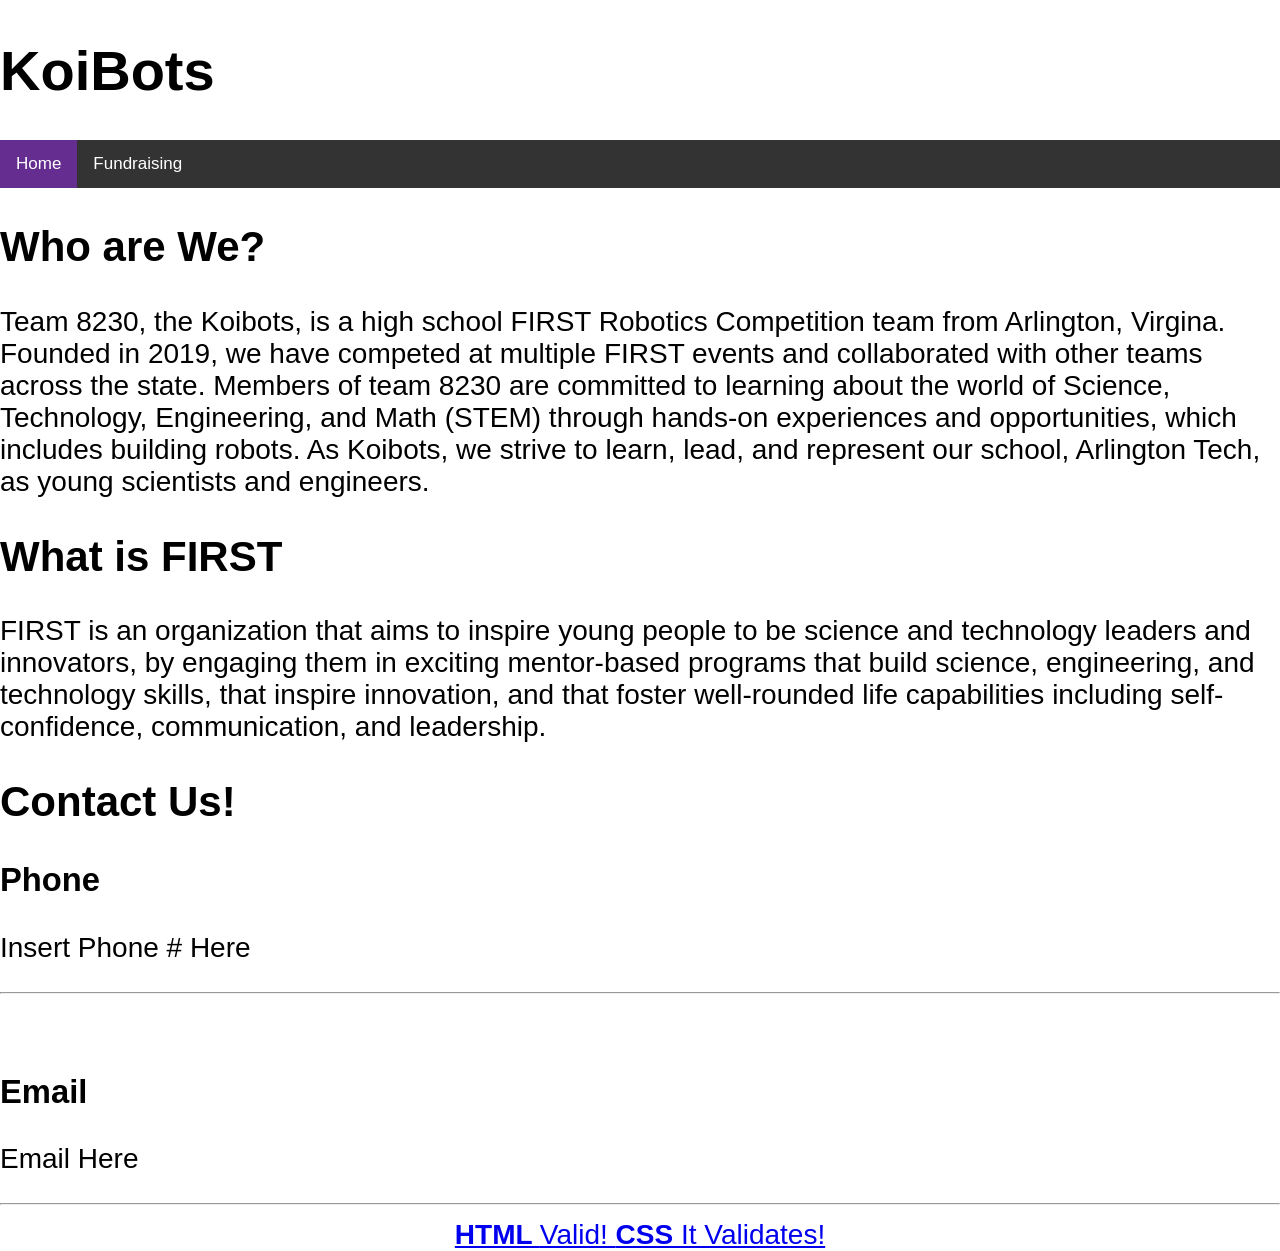
==== index.html @ 6999966a "Update index.html" ====
<!DOCTYPE html>
<html lang="en">
<head>
  <link rel="stylesheet" type="text/css" href="styles.css"></link>
<meta charset="utf-8">
<style>
@import(styles.css)  
</style>
<title>KoiBots</title>
</head>
<h1>KoiBots</h1>
<body>
  <div id="navbar">
    <a class="active" href="index.html">Home</a>
    <a href="fundraising.html">Fundraising</a>
  </div> 
  
  <h2>Who are We?</h2>
  <p>Team 8230, the Koibots, is a high school FIRST Robotics Competition team from Arlington, Virgina. Founded in 2019, we have competed at multiple FIRST events and collaborated with other teams across the state. Members of team 8230 are committed to learning about the world of Science, Technology, Engineering, and Math (STEM) through hands-on experiences and opportunities, which includes building robots. As Koibots, we strive to learn, lead, and represent our school, Arlington Tech, as young scientists and engineers. </p>
  
  <h2>What is FIRST</h2>
  <p>FIRST is an organization that aims to inspire young people to be science and technology leaders and innovators, by engaging them in exciting mentor-based programs that build science, engineering, and technology skills, that inspire innovation, and that foster well-rounded life capabilities including self-confidence, communication, and leadership.</p>
  
  <h2>Contact Us!</h2>
  <h3>Phone</h3>
    <p>Insert Phone # Here</p> 
    <hr>
    <br>

  <h3>Email</h3>
    <p>Email Here</p>
    <hr>
<footer style="text-align: center;">
<a href="http://validator.w3.org/check/referer" class="x">
<strong> HTML </strong> Valid! </a>
<a href="http://jigsaw.w3.org/css-validator/check/referer" class="x">
<strong> CSS </strong> It Validates! </a>
</footer>
</body>
</html>
---- styles.css ----
/*
KoiBots purple: #662d91
*/

body {
  margin: 0;
  font-size: 28px;
  font-family: Arial, Helvetica, sans-serif;
}
#navbar {
  overflow: hidden;
  background-color: #333;
}
#navbar a {
  float: left;
  display: block;
  color: white;
  text-align: center;
  padding: 14px 16px;
  text-decoration: none;
  font-size: 17px;
}
#navbar a.active {
  background-color: #662d91;
  color: white;
}
#navbar a:hover {
  background-color: #ddd;
  color: black;
}
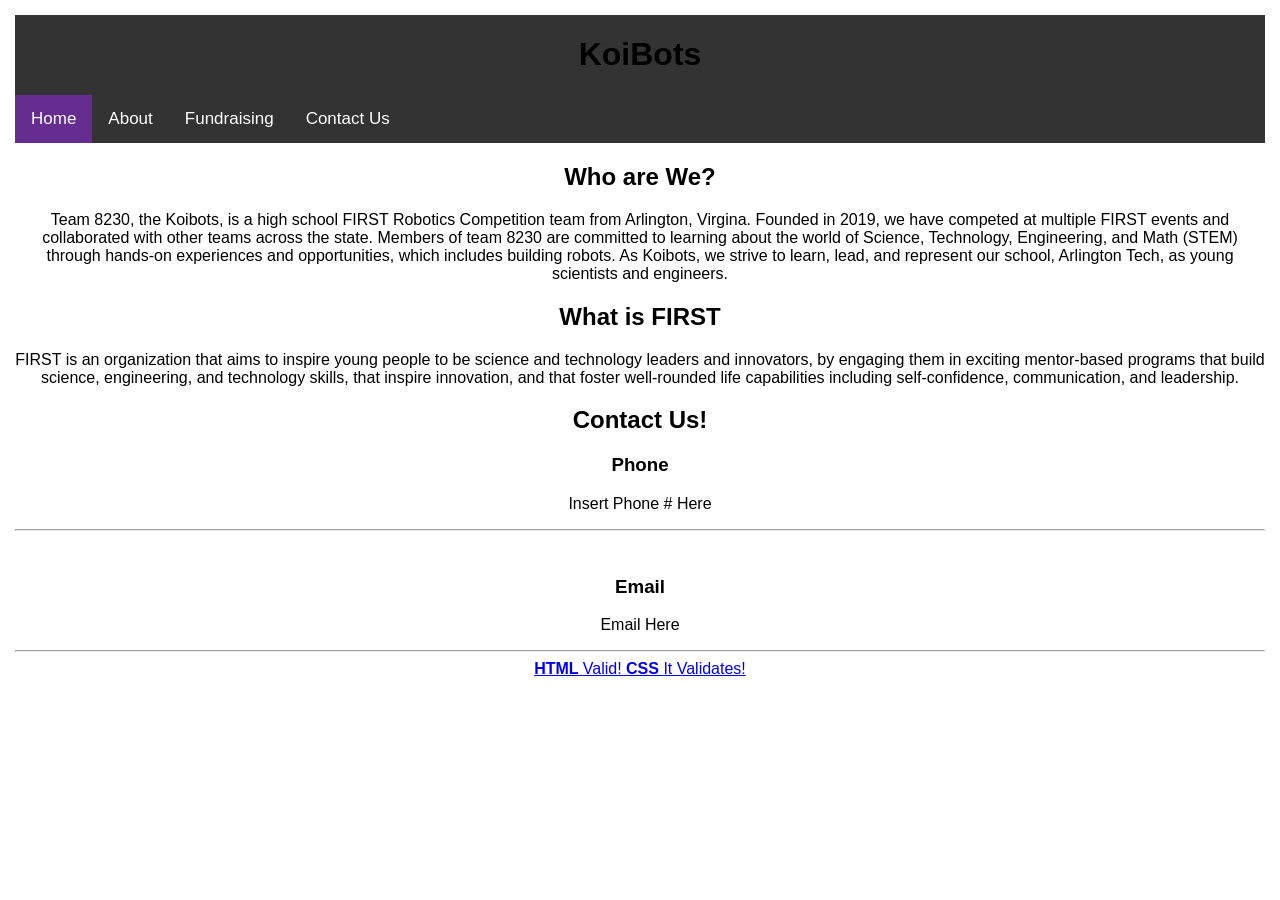
==== commit ddcb7351: "Update index.html" ====
--- a/index.html
+++ b/index.html
@@ -8,11 +8,13 @@
 </style>
 <title>KoiBots</title>
 </head>
+  <div id="navbar">
 <h1>KoiBots</h1>
 <body>
-  <div id="navbar">
     <a class="active" href="index.html">Home</a>
+    <a href="aboutus.html">About</a>
     <a href="fundraising.html">Fundraising</a>
+    <a href="contact.html">Contact Us</a>
   </div> 
   
   <h2>Who are We?</h2>
--- a/styles.css
+++ b/styles.css
@@ -3,9 +3,14 @@
 */
 
 body {
-  margin: 0;
+  margin: 15px;
+  padding: 2px
   font-size: 28px;
   font-family: Arial, Helvetica, sans-serif;
+  text-align: center;
+}
+img {
+  size: 80%;
 }
 #navbar {
   overflow: hidden;
@@ -14,7 +19,7 @@
 #navbar a {
   float: left;
   display: block;
-  color: white;
+  color: #FFF;
   text-align: center;
   padding: 14px 16px;
   text-decoration: none;
@@ -28,3 +33,6 @@
   background-color: #ddd;
   color: black;
 }
+.flyer{
+  width: 100%
+}
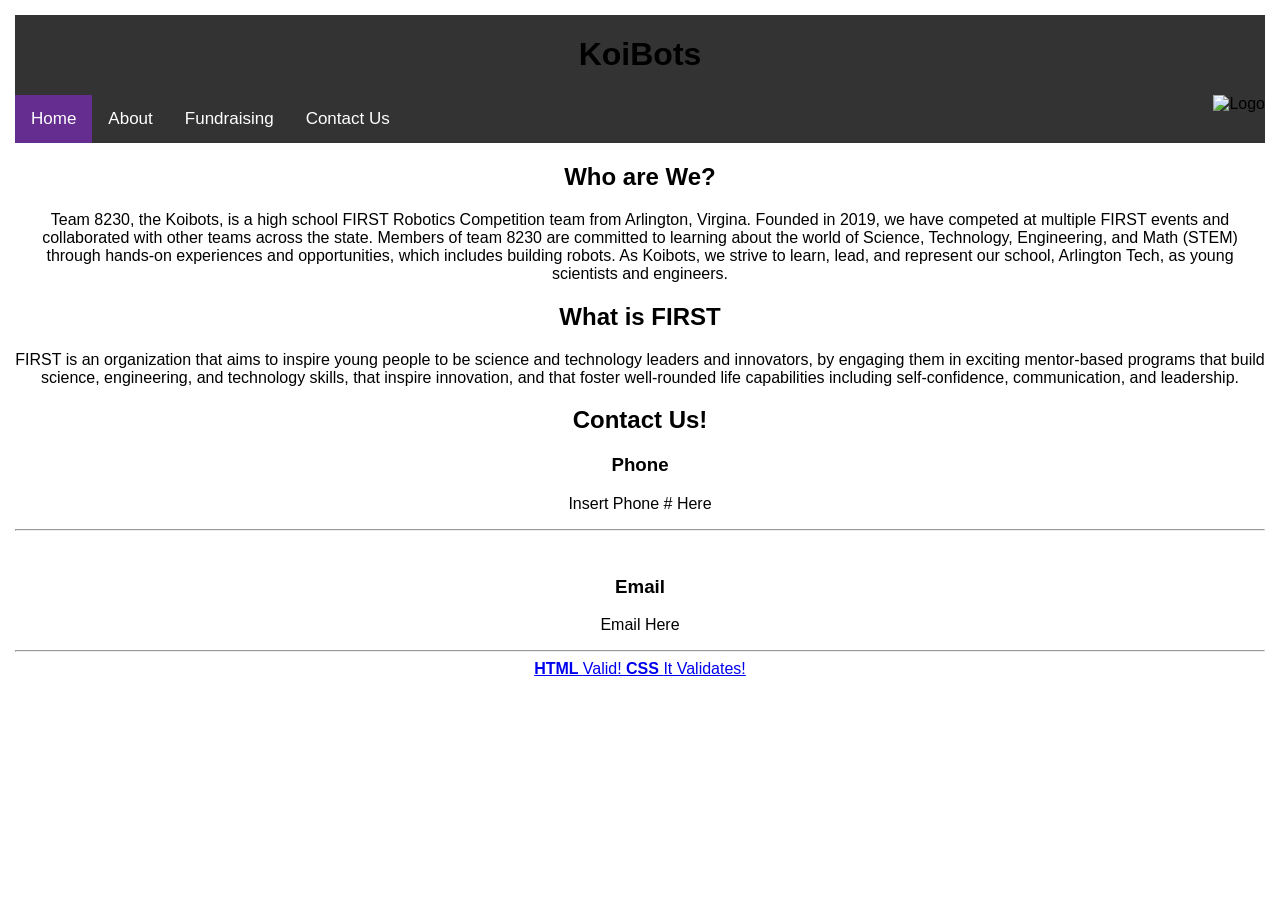
==== commit 17a4f20a: "Update index.html" ====
--- a/index.html
+++ b/index.html
@@ -15,6 +15,7 @@
     <a href="aboutus.html">About</a>
     <a href="fundraising.html">Fundraising</a>
     <a href="contact.html">Contact Us</a>
+    <img src"pics/KoiBots_Final.jpg" alt="Logo" align="right">
   </div> 
   
   <h2>Who are We?</h2>
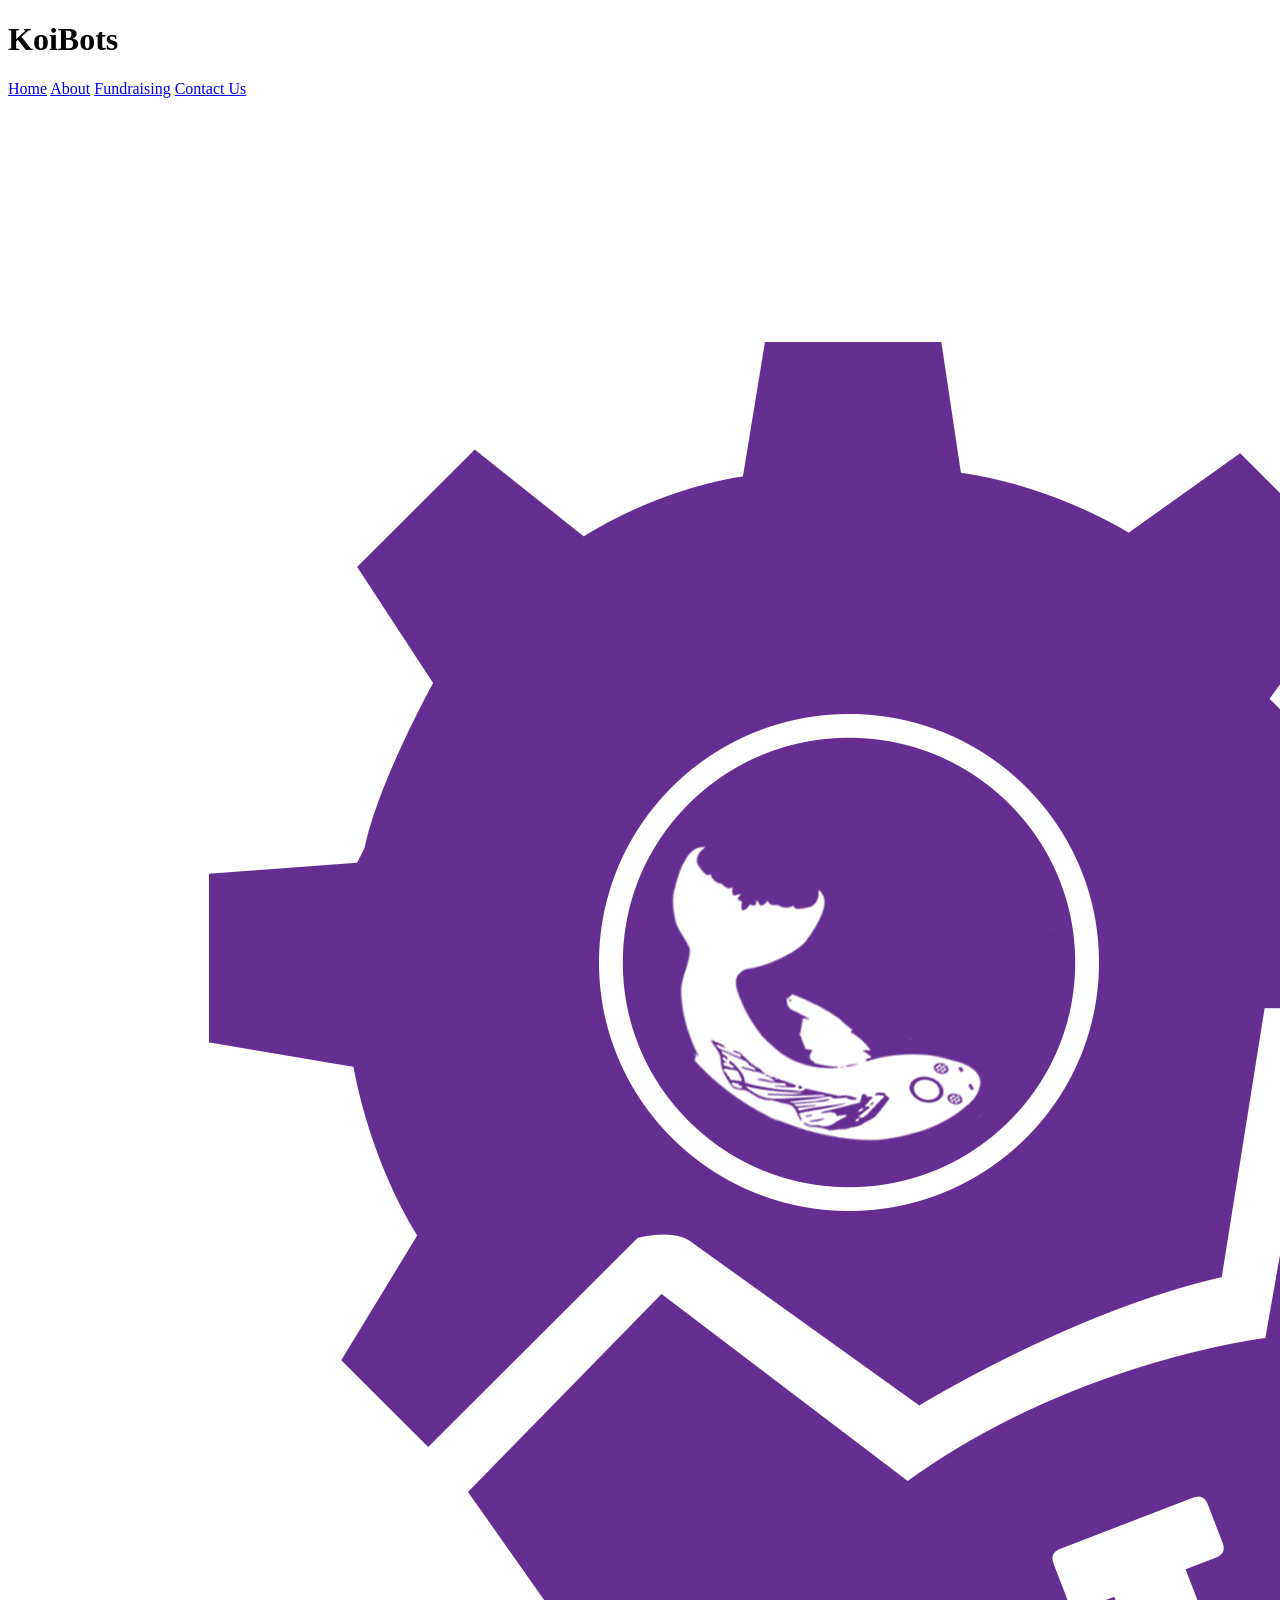
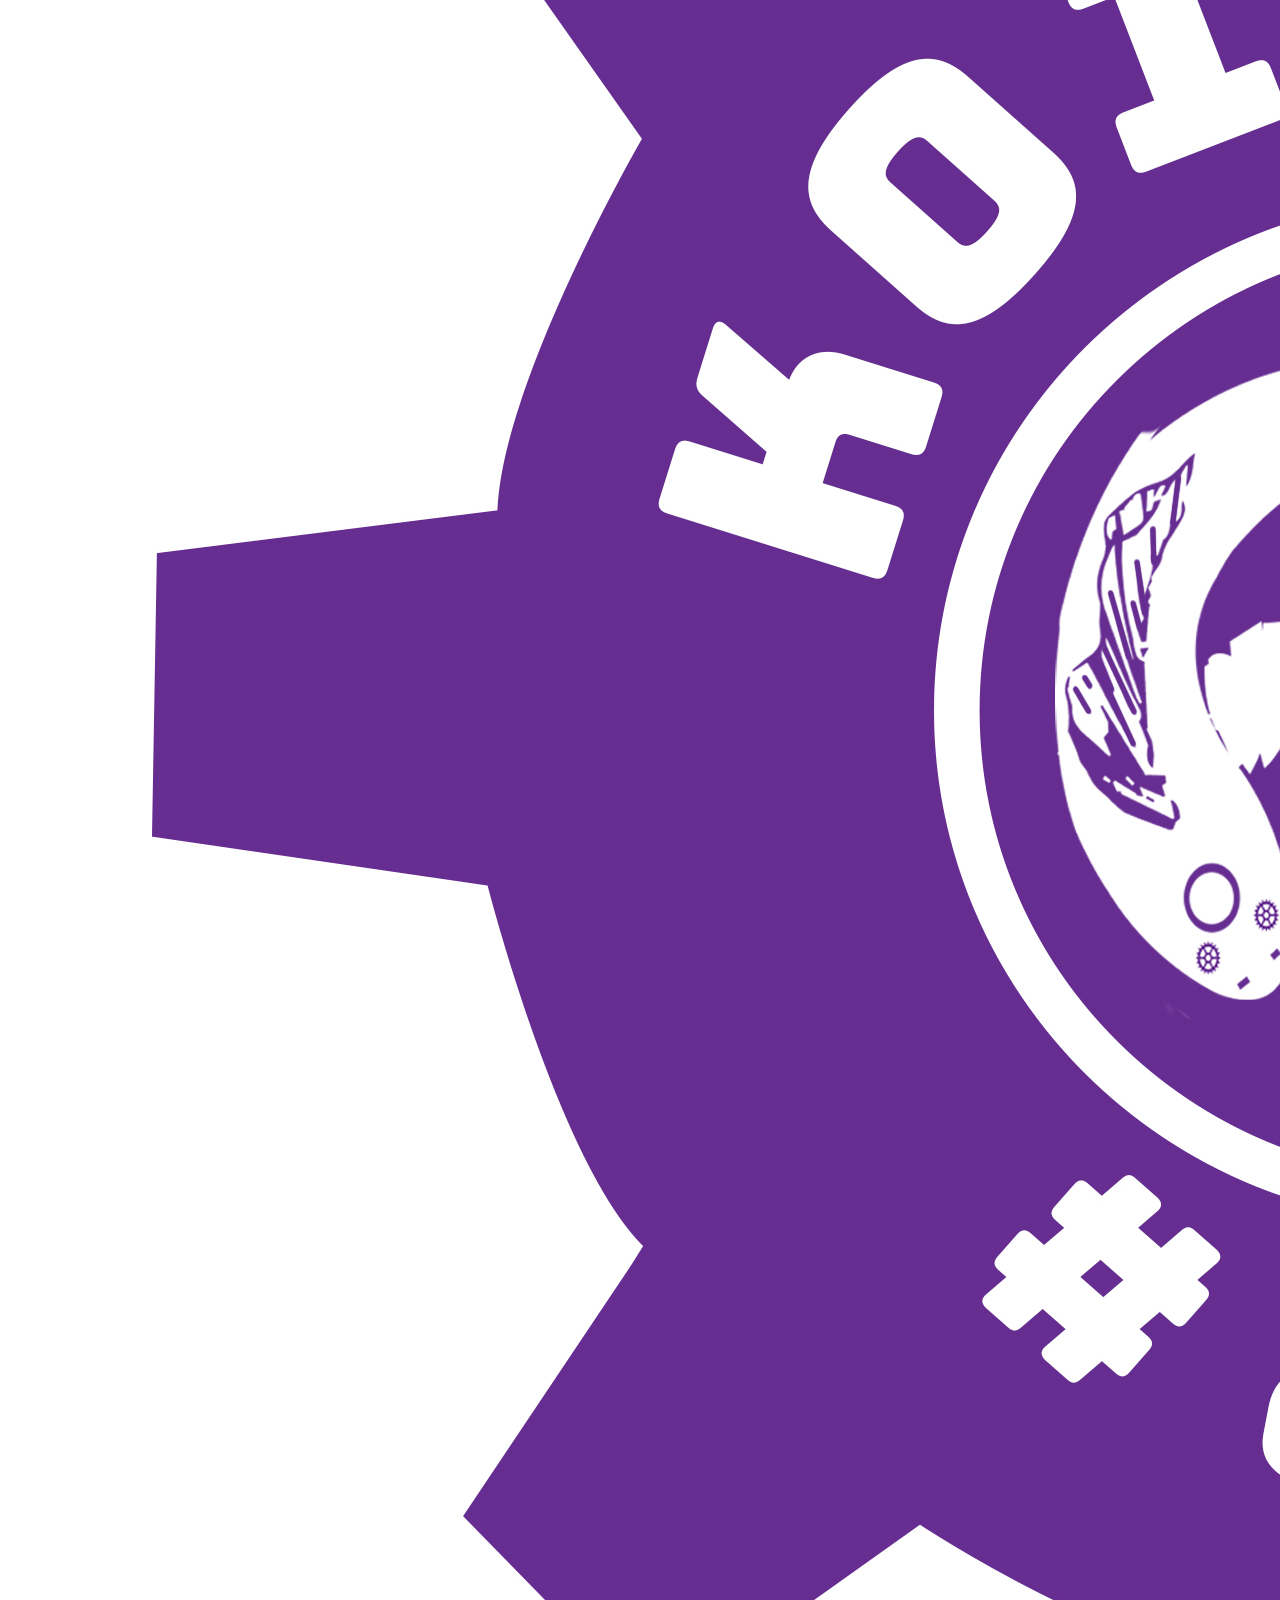
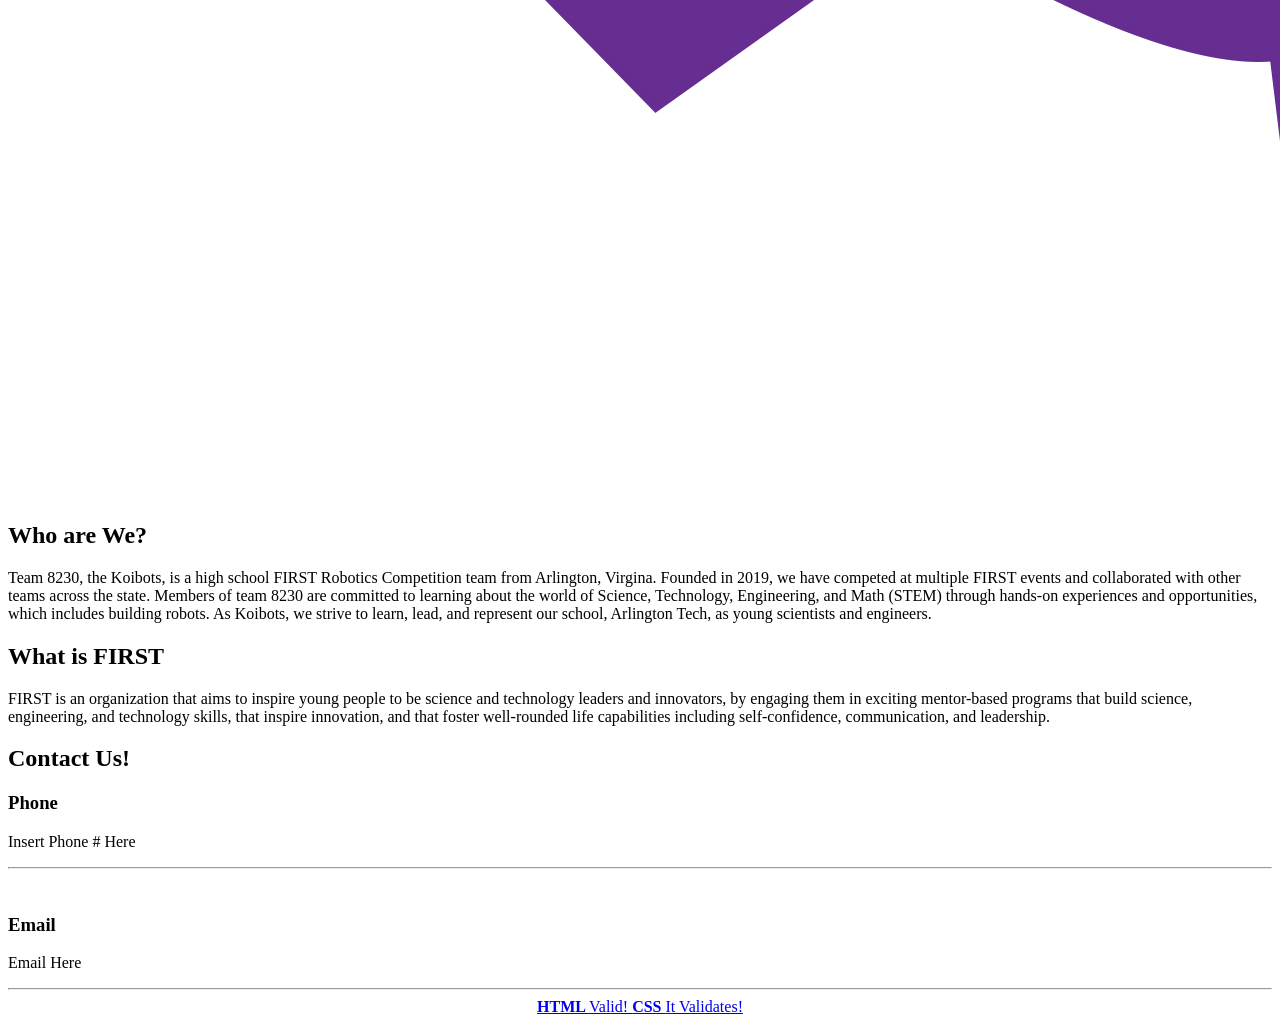
==== commit 89543e27: "Update index.html" ====
--- a/index.html
+++ b/index.html
@@ -1,21 +1,20 @@
 <!DOCTYPE html>
 <html lang="en">
 <head>
-  <link rel="stylesheet" type="text/css" href="styles.css"></link>
 <meta charset="utf-8">
 <style>
 @import(styles.css)  
 </style>
 <title>KoiBots</title>
 </head>
+  <body>
   <div id="navbar">
 <h1>KoiBots</h1>
-<body>
     <a class="active" href="index.html">Home</a>
     <a href="aboutus.html">About</a>
     <a href="fundraising.html">Fundraising</a>
     <a href="contact.html">Contact Us</a>
-    <img src"pics/KoiBots_Final.jpg" alt="Logo" align="right">
+    <img src="Pics/KoiBots_Final.jpg" alt="Logo" class="a">
   </div> 
   
   <h2>Who are We?</h2>
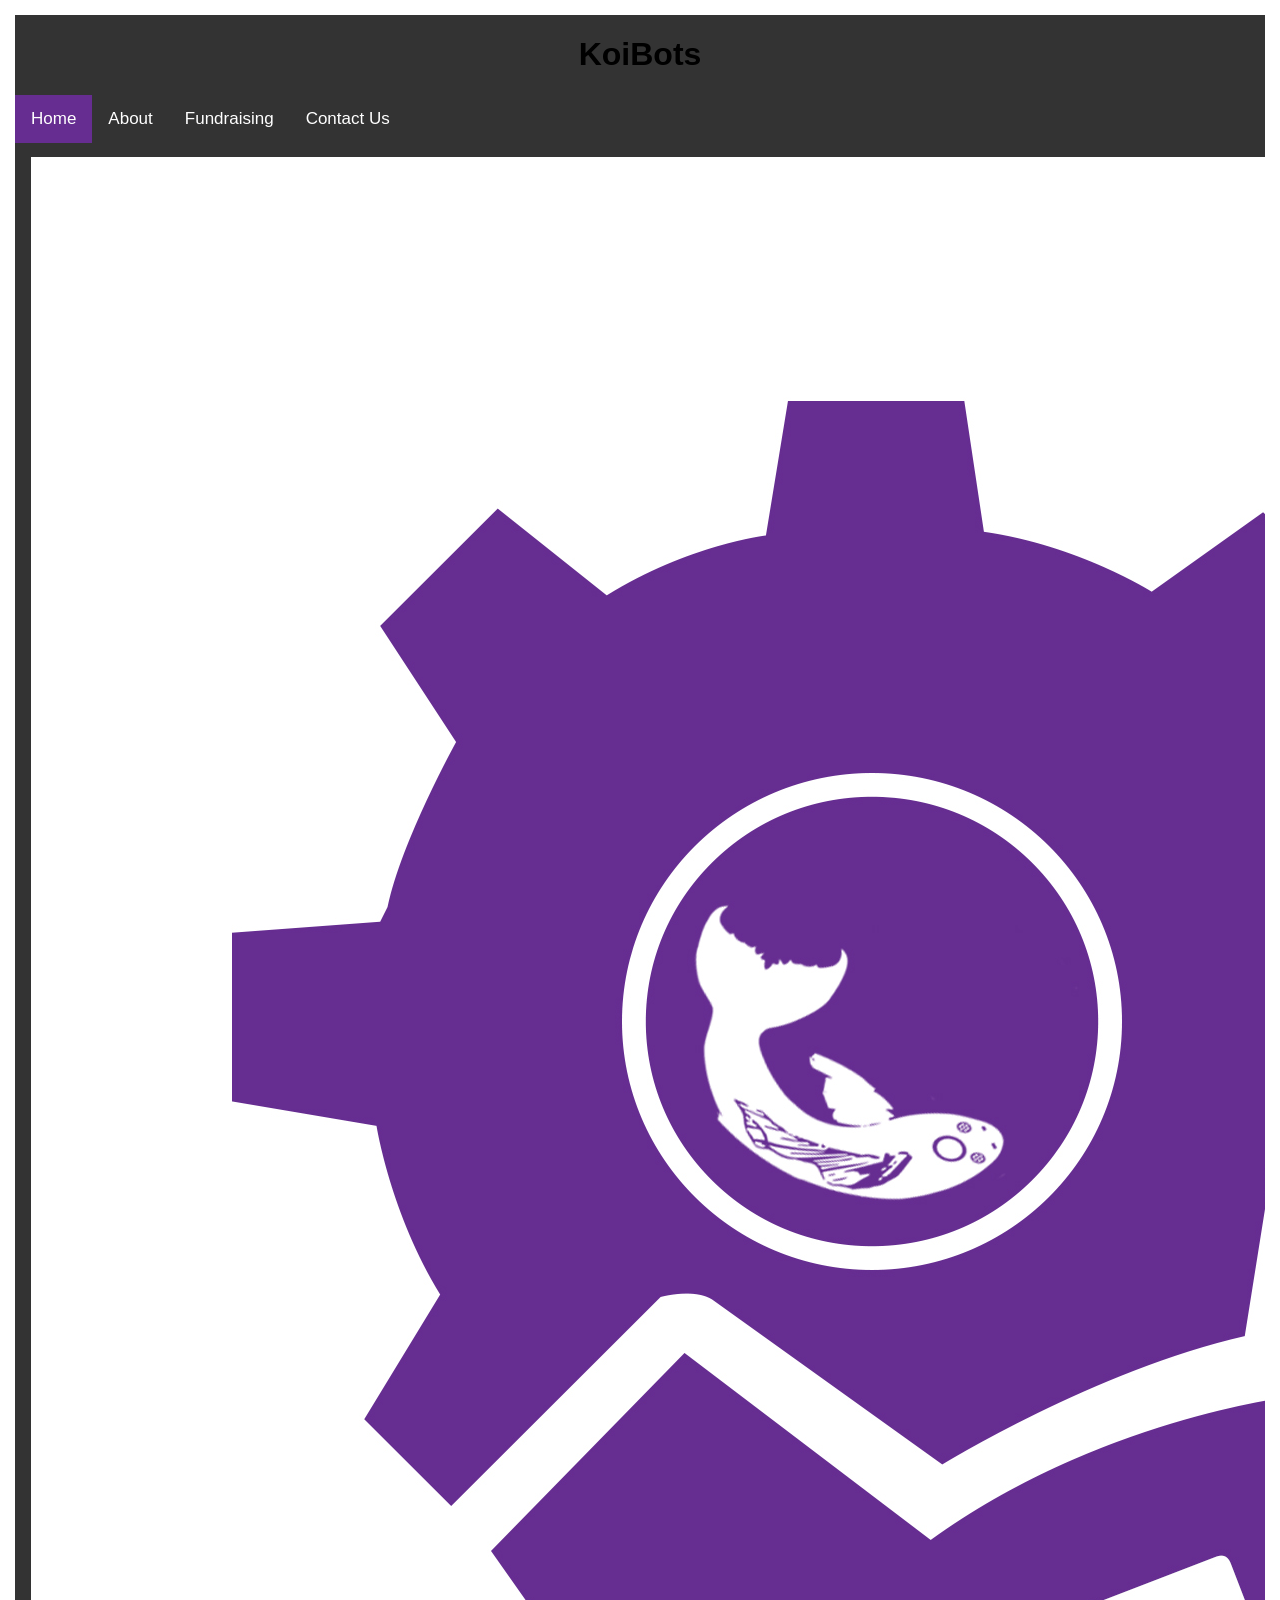
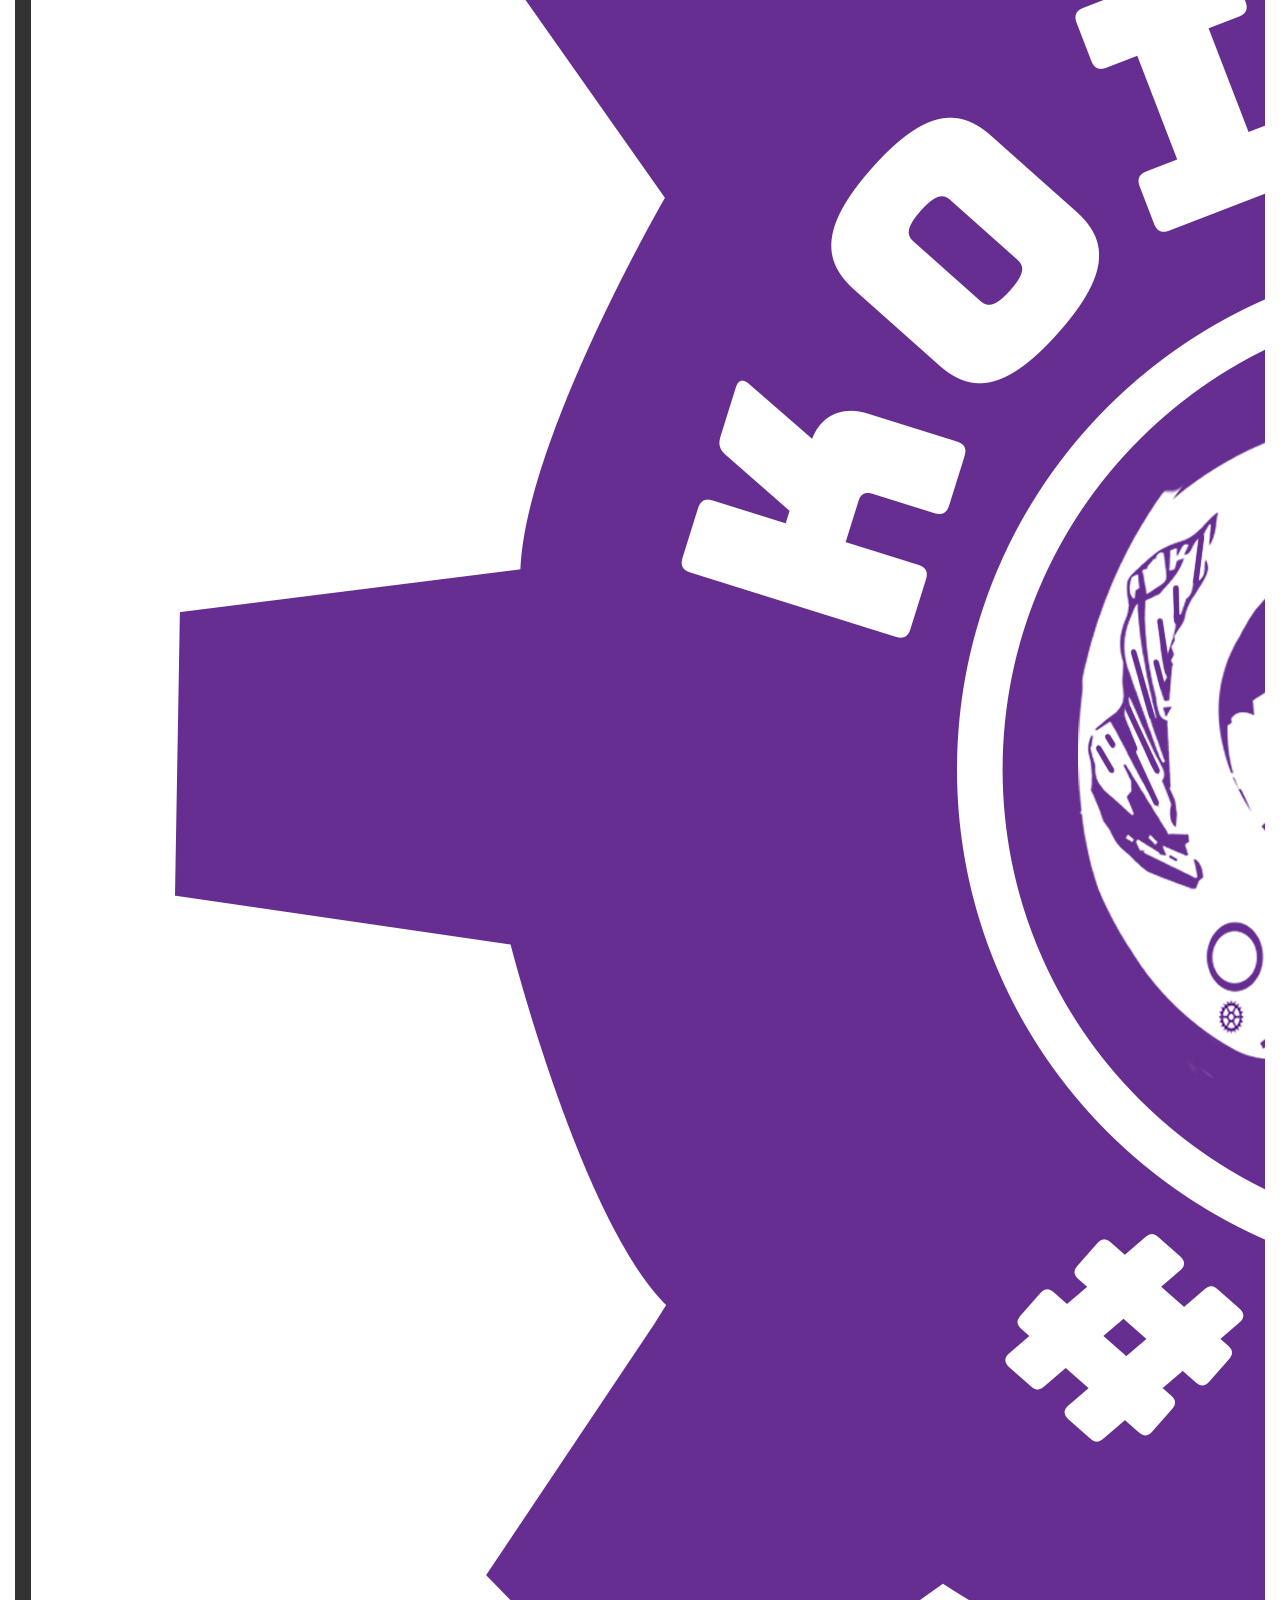
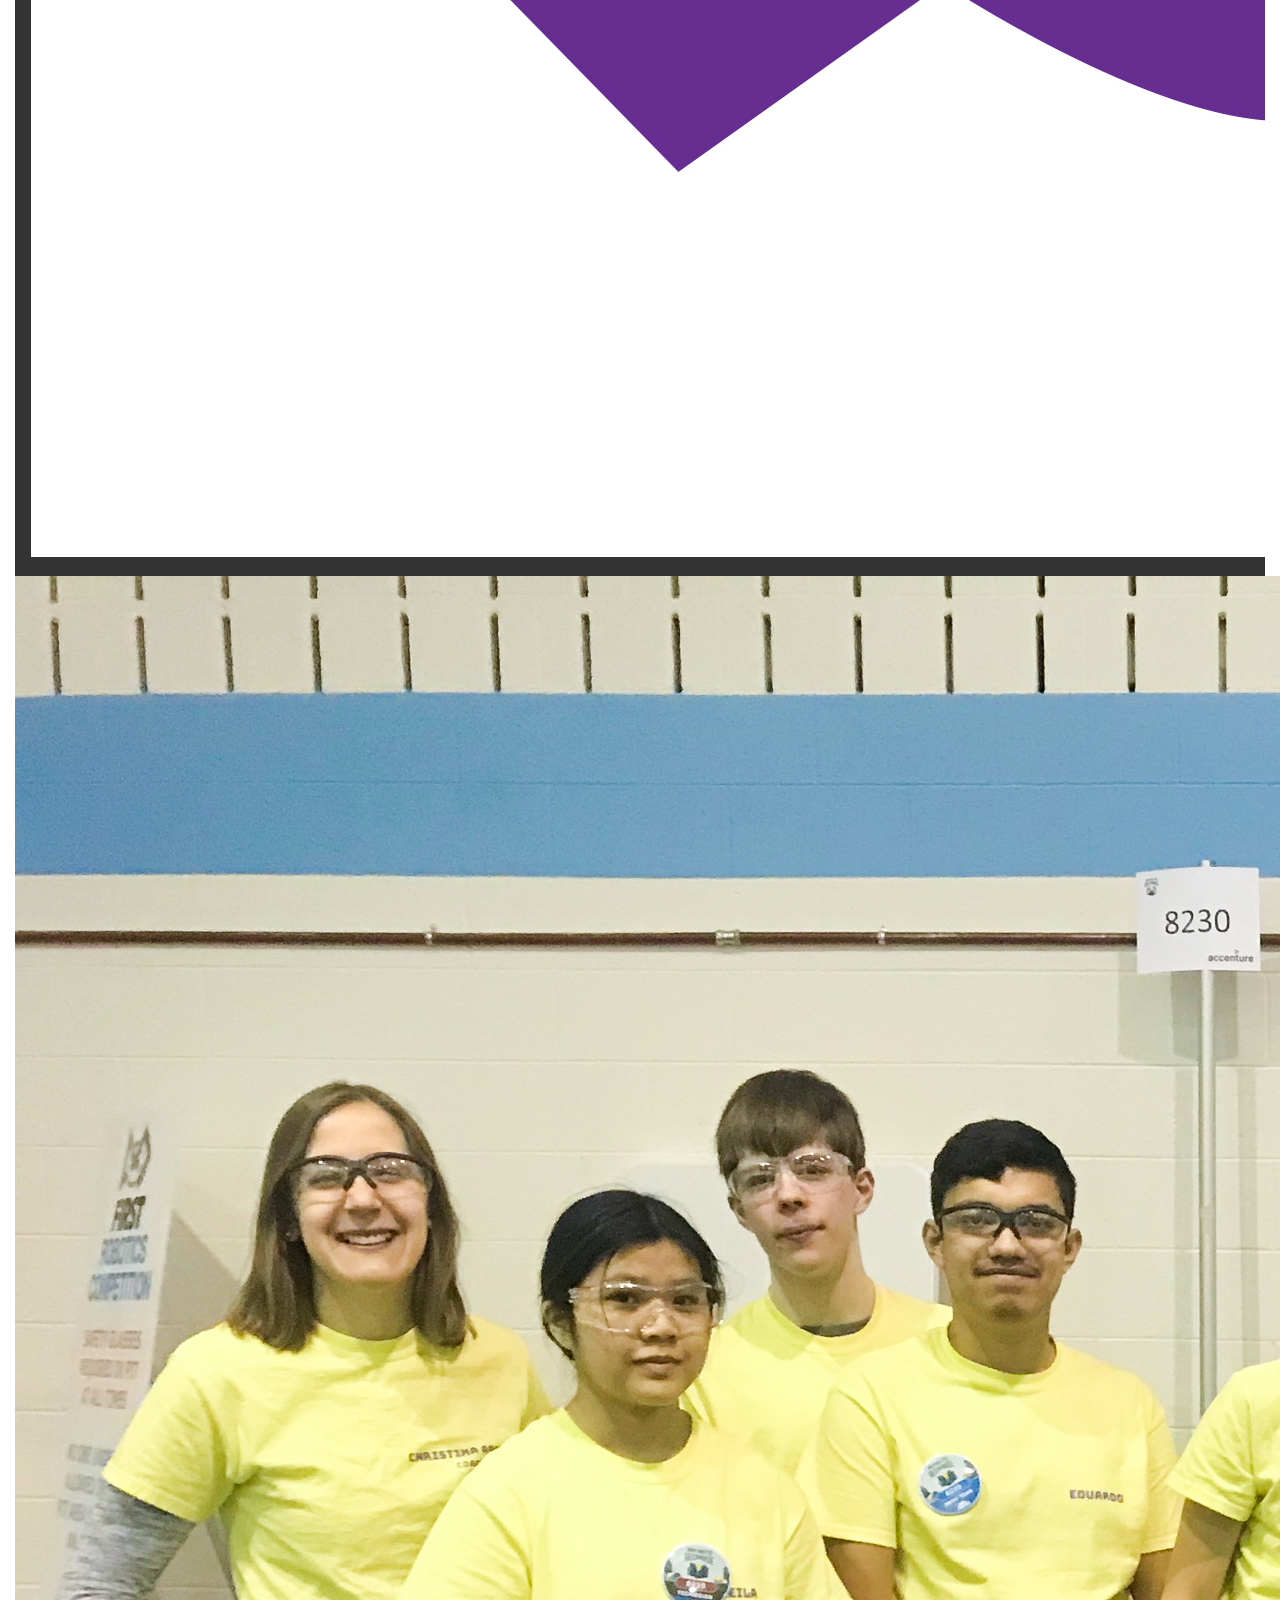
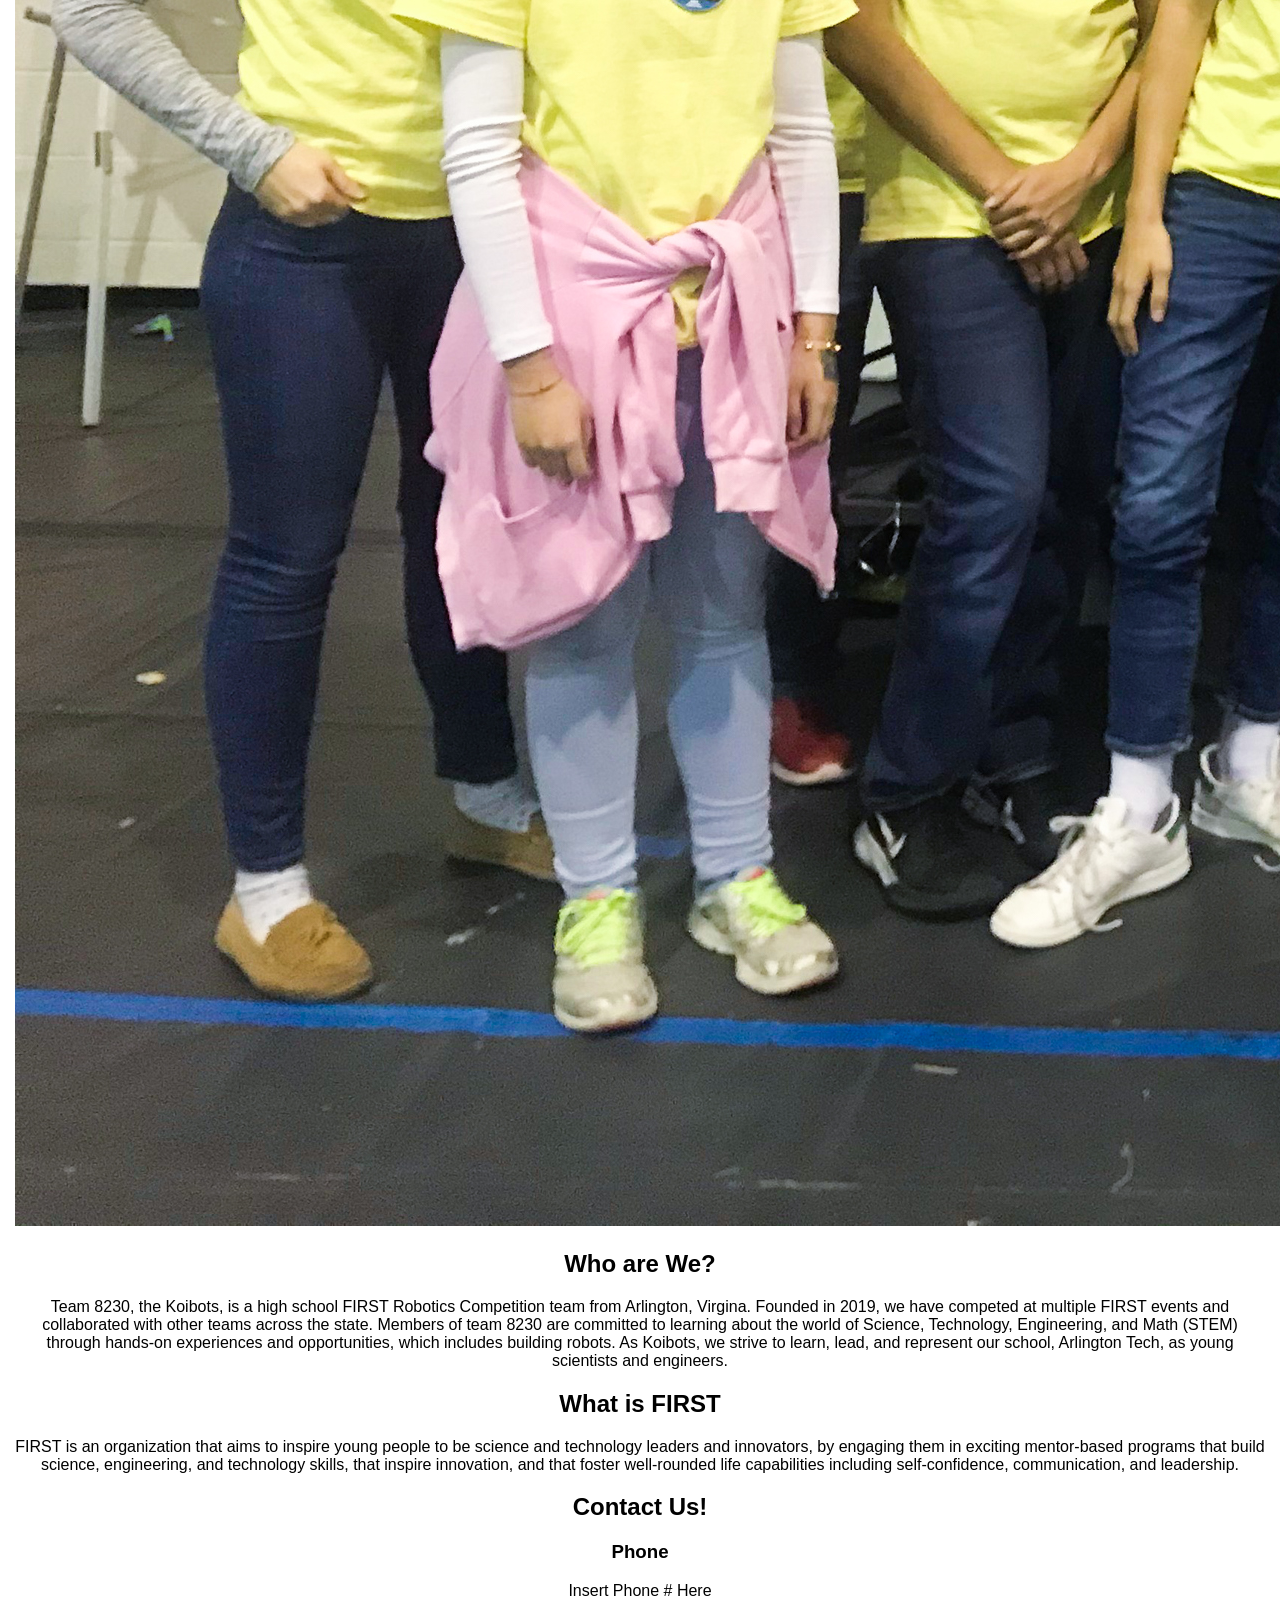
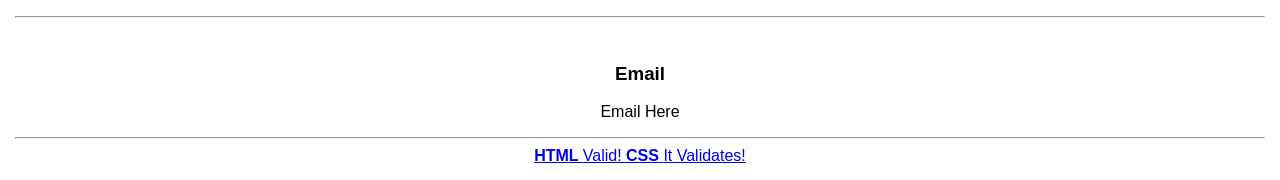
==== commit fbe45303: "Update index.html" ====
--- a/index.html
+++ b/index.html
@@ -2,8 +2,12 @@
 <html lang="en">
 <head>
 <meta charset="utf-8">
+<link rel="preconnect" href="https://fonts.gstatic.com"> 
+<link href="https://fonts.googleapis.com/css2?family=Varela&display=swap" rel="stylesheet">
+<link rel="preconnect" href="https://fonts.gstatic.com"> 
+<link href="https://fonts.googleapis.com/css2?family=Montserrat:wght@100&family=Source+Sans+Pro:wght@200&family=Varela&display=swap" rel="stylesheet">
 <style>
-@import(styles.css)  
+@import url(styles.css);
 </style>
 <title>KoiBots</title>
 </head>
@@ -14,24 +18,26 @@
     <a href="aboutus.html">About</a>
     <a href="fundraising.html">Fundraising</a>
     <a href="contact.html">Contact Us</a>
-    <img src="Pics/KoiBots_Final.jpg" alt="Logo" class="a">
-  </div> 
-  
+    <a href="index.html"><img src="Pics/KoiBots_Final.jpg" alt="Logo" class="a"></a>
+  </div>
+  <img src="Pics/RoboticsTeam-1.jpg">
+  <section class="b">
   <h2>Who are We?</h2>
   <p>Team 8230, the Koibots, is a high school FIRST Robotics Competition team from Arlington, Virgina. Founded in 2019, we have competed at multiple FIRST events and collaborated with other teams across the state. Members of team 8230 are committed to learning about the world of Science, Technology, Engineering, and Math (STEM) through hands-on experiences and opportunities, which includes building robots. As Koibots, we strive to learn, lead, and represent our school, Arlington Tech, as young scientists and engineers. </p>
-  
+
   <h2>What is FIRST</h2>
   <p>FIRST is an organization that aims to inspire young people to be science and technology leaders and innovators, by engaging them in exciting mentor-based programs that build science, engineering, and technology skills, that inspire innovation, and that foster well-rounded life capabilities including self-confidence, communication, and leadership.</p>
-  
+
   <h2>Contact Us!</h2>
   <h3>Phone</h3>
-    <p>Insert Phone # Here</p> 
+    <p>Insert Phone # Here</p>
     <hr>
     <br>
 
   <h3>Email</h3>
     <p>Email Here</p>
     <hr>
+    </section>
 <footer style="text-align: center;">
 <a href="http://validator.w3.org/check/referer" class="x">
 <strong> HTML </strong> Valid! </a>
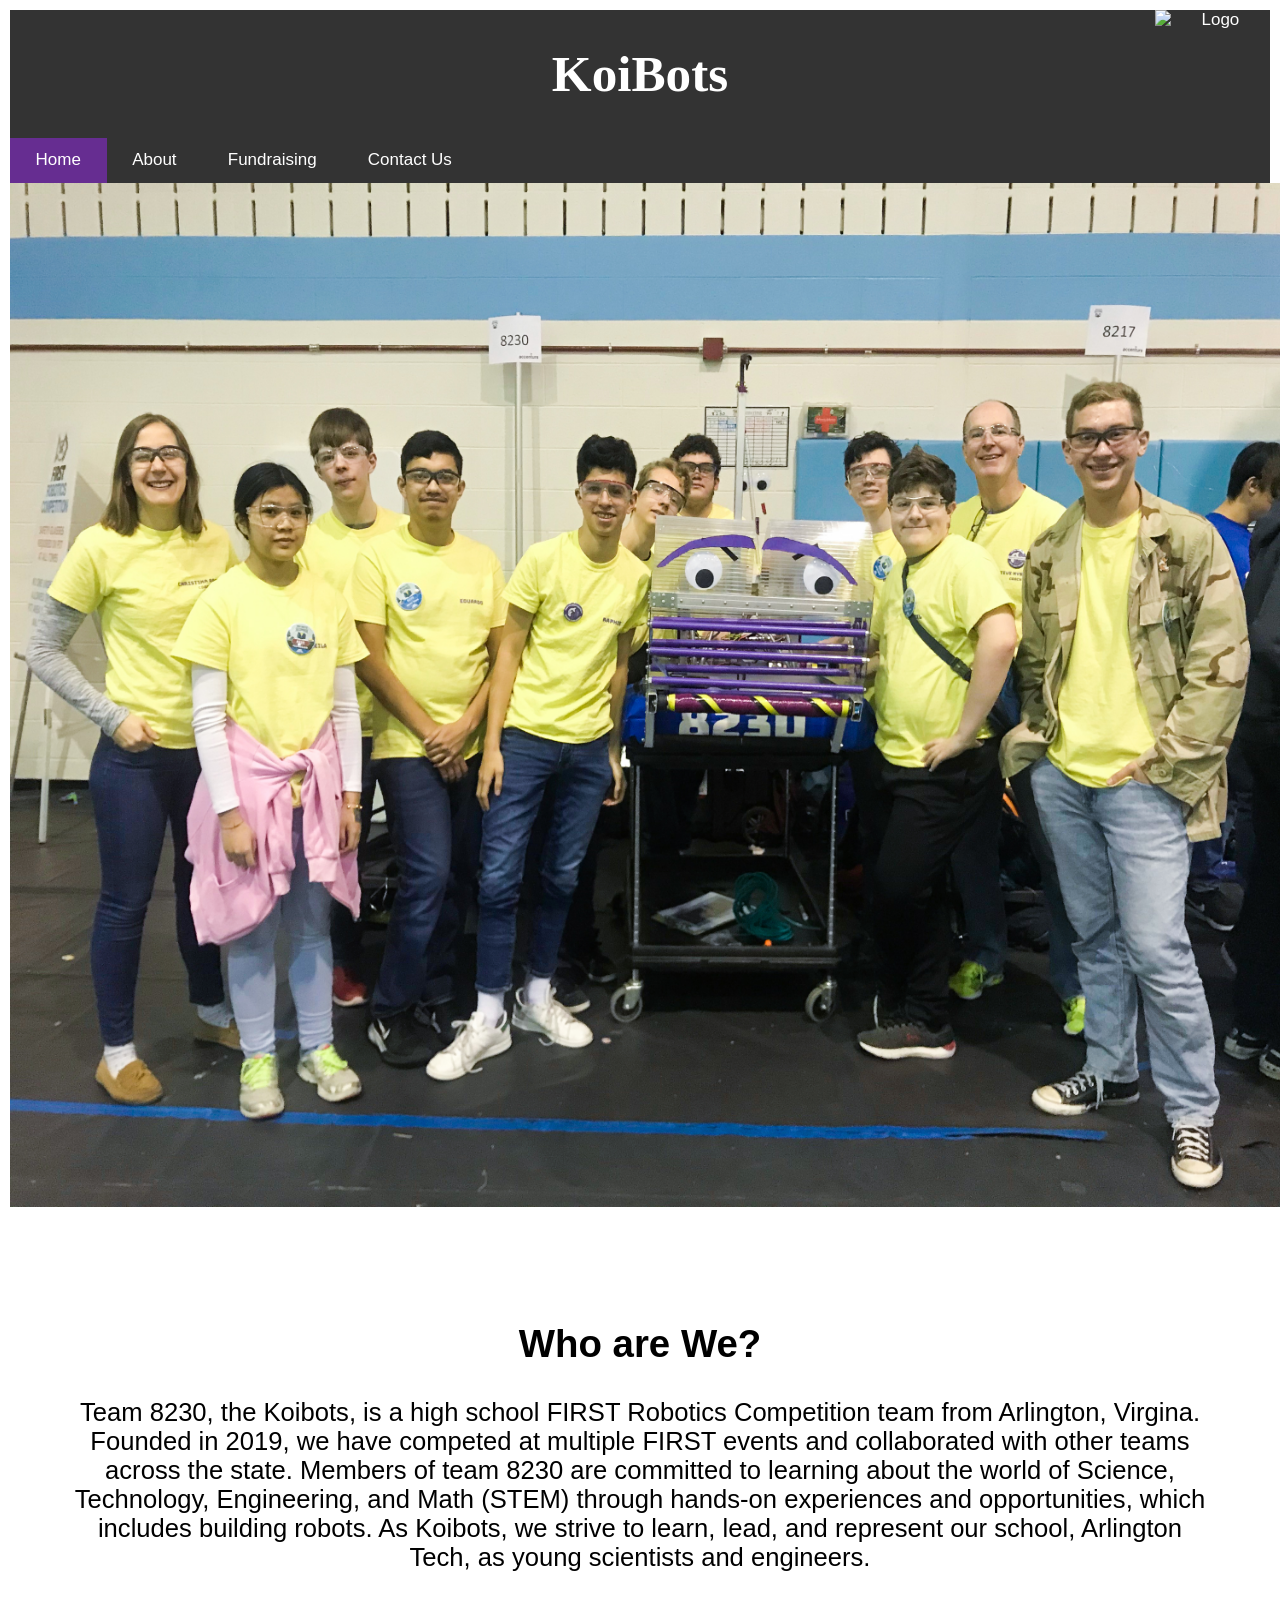
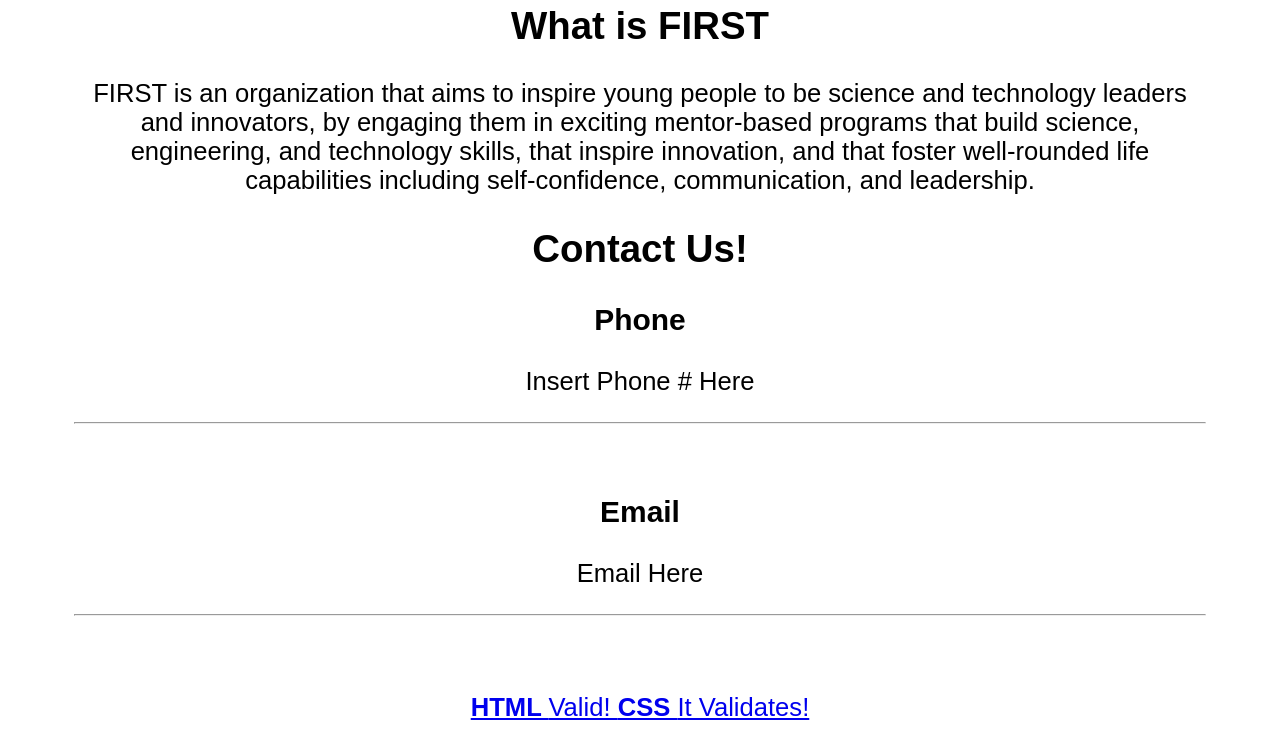
==== commit 49ec23ae: "jpg to png" ====
--- a/index.html
+++ b/index.html
@@ -18,7 +18,7 @@
     <a href="aboutus.html">About</a>
     <a href="fundraising.html">Fundraising</a>
     <a href="contact.html">Contact Us</a>
-    <a href="index.html"><img src="Pics/KoiBots_Final.jpg" alt="Logo" class="a"></a>
+    <a href="index.html"><img src="Pics/KoiBots_Final.png" alt="Logo" class="a"></a>
   </div>
   <img src="Pics/RoboticsTeam-1.jpg">
   <section class="b">
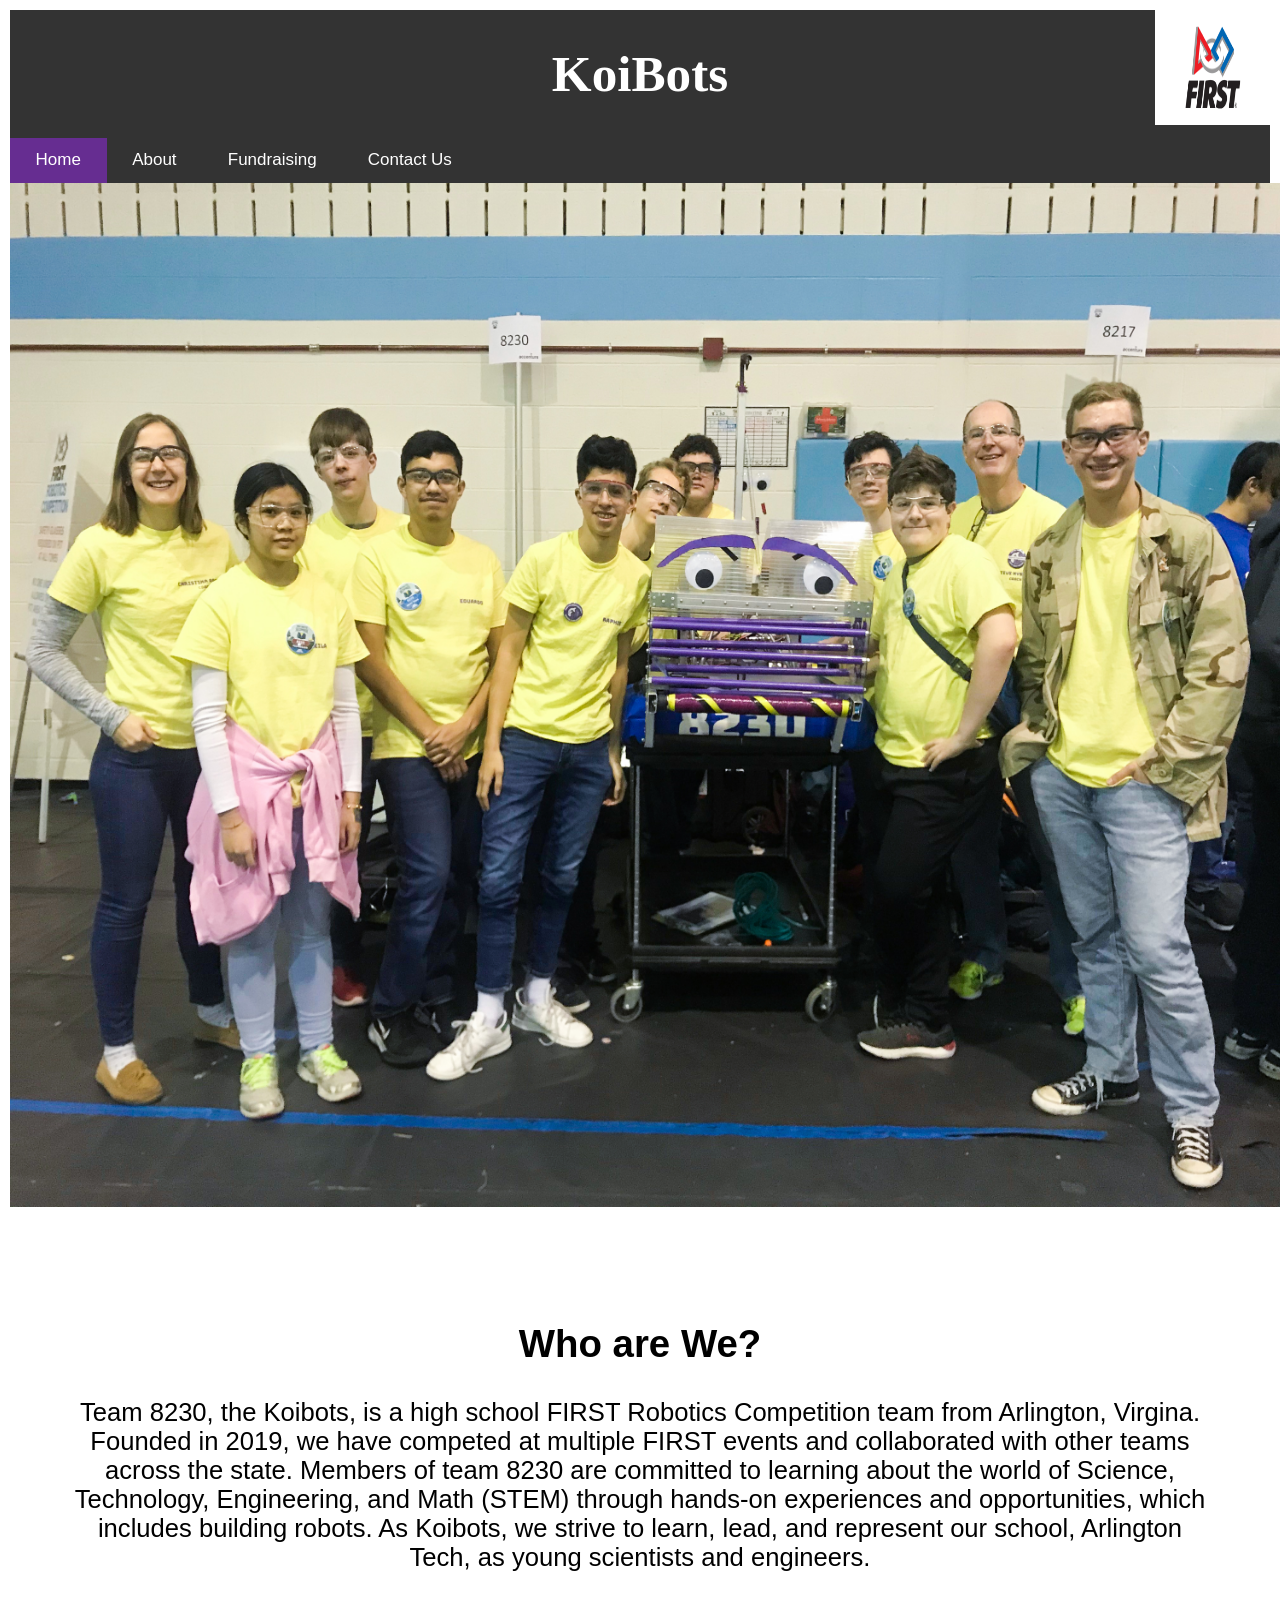
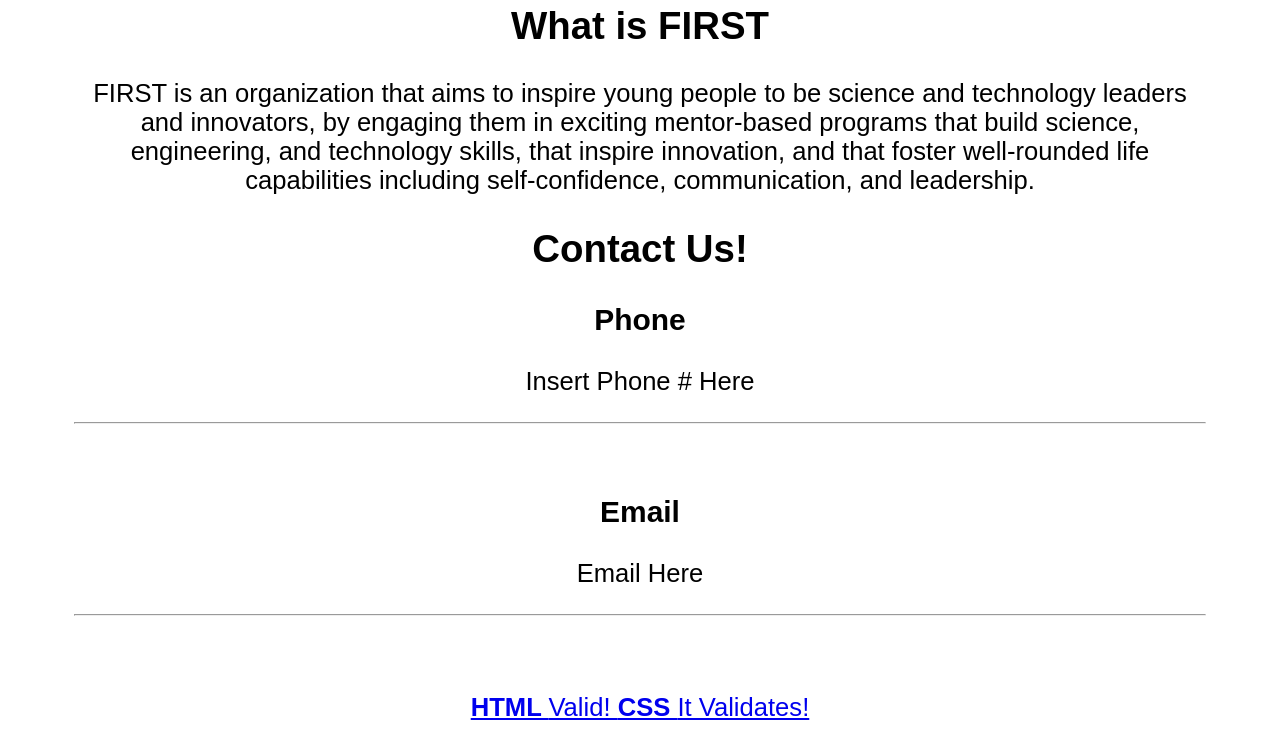
==== commit 0f85cbe2: "Update index.html" ====
--- a/index.html
+++ b/index.html
@@ -19,6 +19,7 @@
     <a href="fundraising.html">Fundraising</a>
     <a href="contact.html">Contact Us</a>
     <a href="index.html"><img src="Pics/KoiBots_Final.png" alt="Logo" class="a"></a>
+    <a href="aboutus.html"><img src="Pics/First.png" alt="First Logo" class="c"></a>
   </div>
   <img src="Pics/RoboticsTeam-1.jpg">
   <section class="b">
